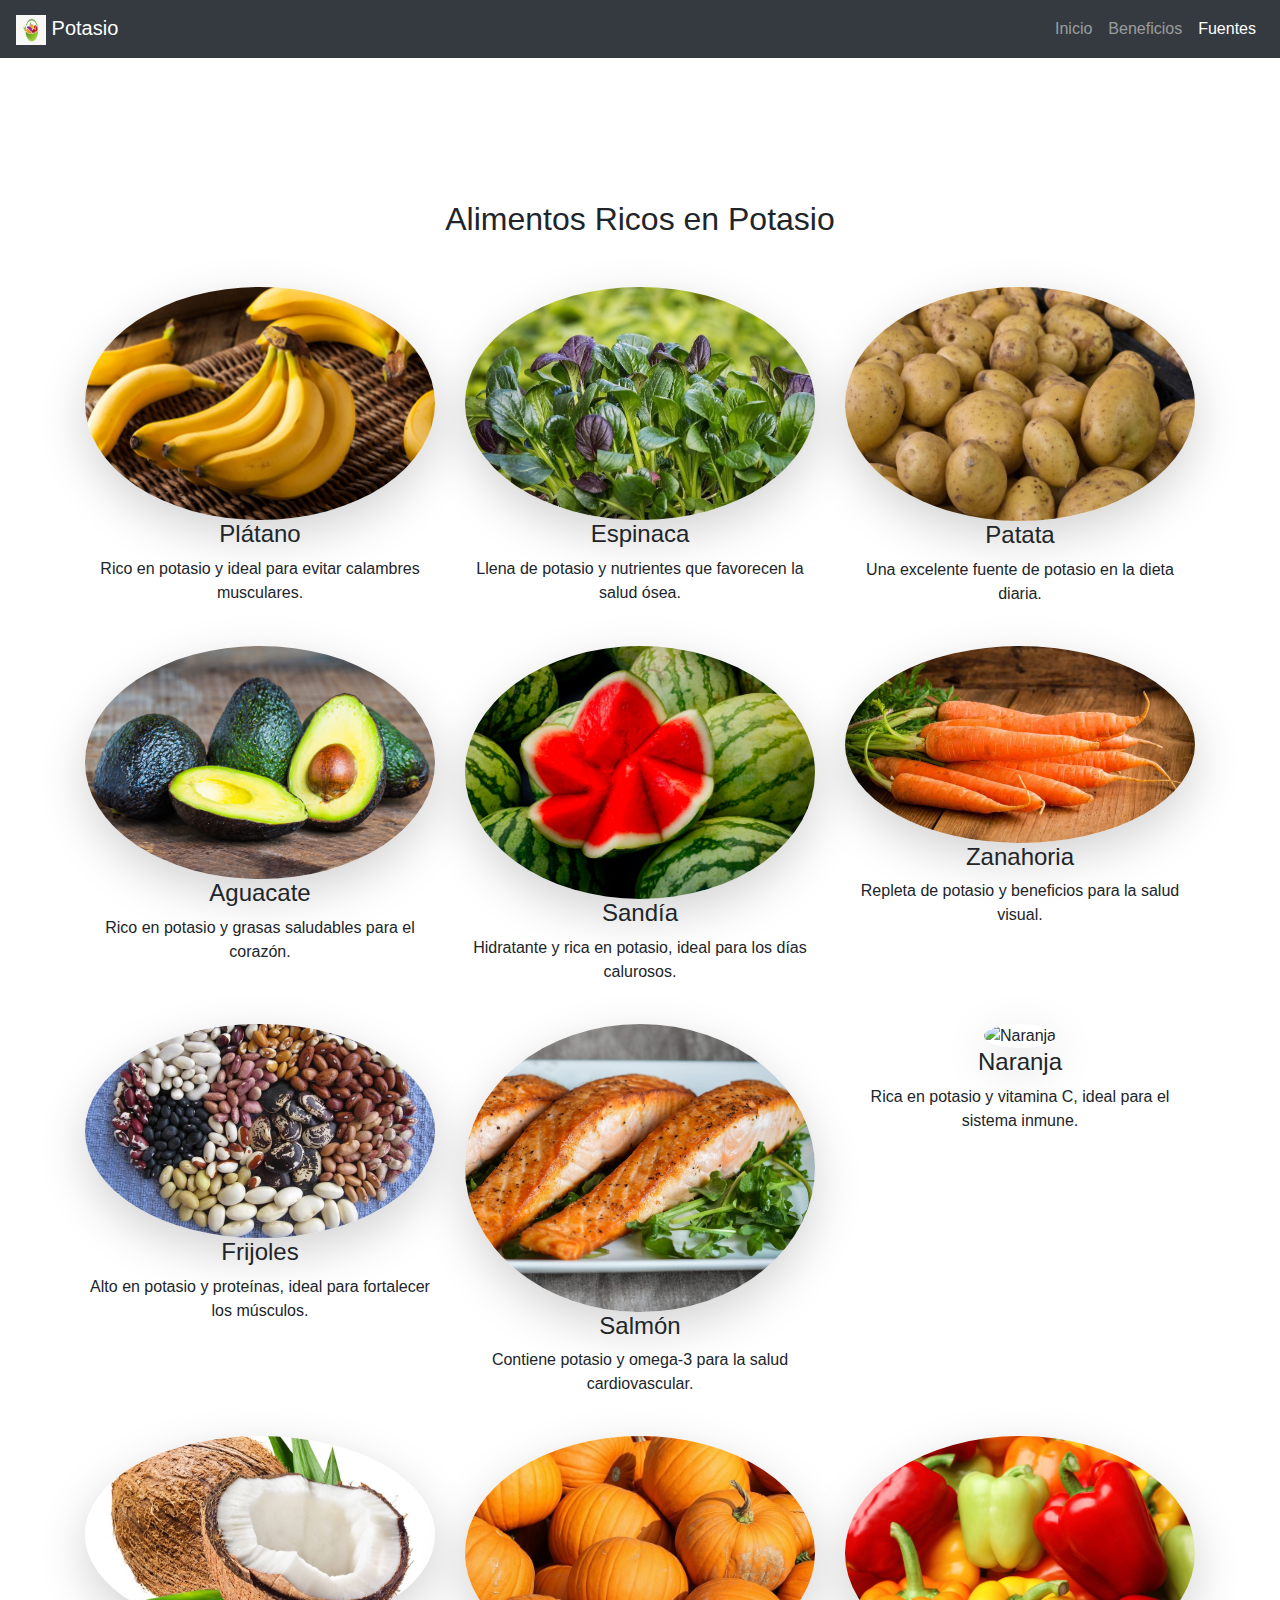
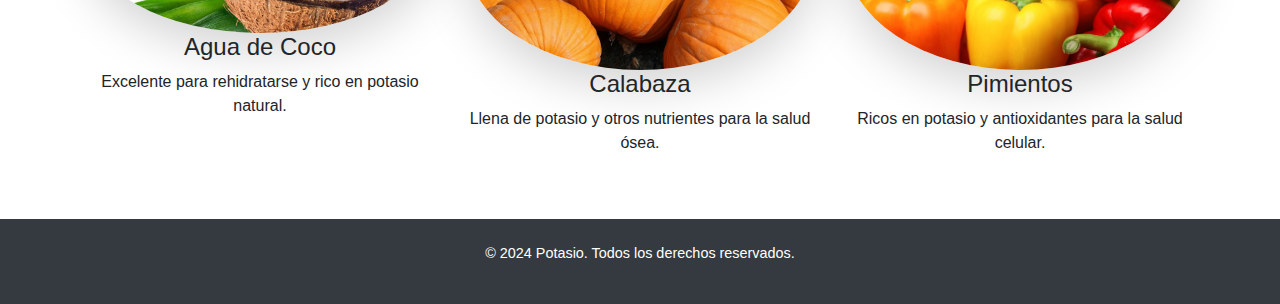
==== sources.html @ c4d91ea0 "Add files via upload" ====
<!DOCTYPE html>
<html lang="es">
<head>
    <meta charset="UTF-8">
    <meta name="viewport" content="width=device-width, initial-scale=1.0">
    <title>Fuentes de Potasio</title>
    <!-- Bootstrap CSS -->
    <link href="https://stackpath.bootstrapcdn.com/bootstrap/4.5.2/css/bootstrap.min.css" rel="stylesheet">
    <!-- CSS Personalizado -->
    <link rel="stylesheet" href="css/styles.css">
    <!-- Librería de Animaciones -->
    <link rel="stylesheet" href="https://cdnjs.cloudflare.com/ajax/libs/animate.css/4.1.1/animate.min.css">
</head>
<body>
    <!-- Barra de navegación -->
    <nav class="navbar navbar-expand-lg navbar-dark bg-dark sticky-top">
        <a class="navbar-brand" href="index.html">
            <img src="imagenes/logoPotasio.jpg" width="30" height="30" alt="Logo"> Potasio
        </a>
        <div class="collapse navbar-collapse" id="navbarNav">
            <ul class="navbar-nav ml-auto">
                <li class="nav-item">
                    <a class="nav-link" href="index.html">Inicio</a>
                </li>
                <li class="nav-item">
                    <a class="nav-link" href="benefits.html">Beneficios</a>
                </li>
                <li class="nav-item active">
                    <a class="nav-link" href="sources.html">Fuentes</a>
                </li>
            </ul>
        </div>
    </nav>

    <!-- Hero Section -->
    <section class="hero-sources text-center text-white d-flex align-items-center justify-content-center">
        <h1 class="display-3 animate__animated animate__zoomIn">Fuentes de Potasio</h1>
    </section>

    <!-- Sección de Fuentes de Potasio -->
    <section class="source-section container my-5">
        <h2 class="text-center mb-5 animate__animated animate__fadeInDown">Alimentos Ricos en Potasio</h2>
        
        <!-- Primera Fila de Imágenes -->
        <div class="row">
            <div class="col-md-4 text-center animate__animated animate__fadeInUp" data-animation-delay="0.2s">
                <img src="imagenes/platano.jpg" class="img-fluid rounded-circle shadow-lg" alt="Plátano">
                <h4>Plátano</h4>
                <p>Rico en potasio y ideal para evitar calambres musculares.</p>
            </div>
            <div class="col-md-4 text-center animate__animated animate__fadeInUp" data-animation-delay="0.4s">
                <img src="imagenes/espinaca.jpg" class="img-fluid rounded-circle shadow-lg" alt="Espinaca">
                <h4>Espinaca</h4>
                <p>Llena de potasio y nutrientes que favorecen la salud ósea.</p>
            </div>
            <div class="col-md-4 text-center animate__animated animate__fadeInUp" data-animation-delay="0.6s">
                <img src="imagenes/patata.jpg" class="img-fluid rounded-circle shadow-lg" alt="Patata">
                <h4>Patata</h4>
                <p>Una excelente fuente de potasio en la dieta diaria.</p>
            </div>
        </div>

        <!-- Segunda Fila de Imágenes -->
        <div class="row mt-4">
            <div class="col-md-4 text-center animate__animated animate__fadeInUp" data-animation-delay="0.8s">
                <img src="imagenes/Aguacate.jpg" class="img-fluid rounded-circle shadow-lg" alt="Aguacate">
                <h4>Aguacate</h4>
                <p>Rico en potasio y grasas saludables para el corazón.</p>
            </div>
            <div class="col-md-4 text-center animate__animated animate__fadeInUp" data-animation-delay="1.0s">
                <img src="imagenes/sandia.jpg" class="img-fluid rounded-circle shadow-lg" alt="Sandía">
                <h4>Sandía</h4>
                <p>Hidratante y rica en potasio, ideal para los días calurosos.</p>
            </div>
            <div class="col-md-4 text-center animate__animated animate__fadeInUp" data-animation-delay="1.2s">
                <img src="imagenes/zanahoria.jpg" class="img-fluid rounded-circle shadow-lg" alt="Zanahoria">
                <h4>Zanahoria</h4>
                <p>Repleta de potasio y beneficios para la salud visual.</p>
            </div>
        </div>

        <!-- Tercera Fila de Imágenes -->
        <div class="row mt-4">
            <div class="col-md-4 text-center animate__animated animate__fadeInUp" data-animation-delay="1.4s">
                <img src="imagenes/frijoles.jpg" class="img-fluid rounded-circle shadow-lg" alt="Frijoles">
                <h4>Frijoles</h4>
                <p>Alto en potasio y proteínas, ideal para fortalecer los músculos.</p>
            </div>
            <div class="col-md-4 text-center animate__animated animate__fadeInUp" data-animation-delay="1.6s">
                <img src="imagenes/salmon.jpg" class="img-fluid rounded-circle shadow-lg" alt="Salmón">
                <h4>Salmón</h4>
                <p>Contiene potasio y omega-3 para la salud cardiovascular.</p>
            </div>
            <div class="col-md-4 text-center animate__animated animate__fadeInUp" data-animation-delay="1.8s">
                <img src="imagenes/naranja.jpg.crdownload" class="img-fluid rounded-circle shadow-lg" alt="Naranja">
                <h4>Naranja</h4>
                <p>Rica en potasio y vitamina C, ideal para el sistema inmune.</p>
            </div>
        </div>

        <!-- Cuarta Fila de Imágenes -->
        <div class="row mt-4">
            <div class="col-md-4 text-center animate__animated animate__fadeInUp" data-animation-delay="2.0s">
                <img src="imagenes/coco.jpg" class="img-fluid rounded-circle shadow-lg" alt="Agua de Coco">
                <h4>Agua de Coco</h4>
                <p>Excelente para rehidratarse y rico en potasio natural.</p>
            </div>
            <div class="col-md-4 text-center animate__animated animate__fadeInUp" data-animation-delay="2.2s">
                <img src="imagenes/calabaza.jpg" class="img-fluid rounded-circle shadow-lg" alt="Calabaza">
                <h4>Calabaza</h4>
                <p>Llena de potasio y otros nutrientes para la salud ósea.</p>
            </div>
            <div class="col-md-4 text-center animate__animated animate__fadeInUp" data-animation-delay="2.4s">
                <img src="imagenes/pimiento.jpg" class="img-fluid rounded-circle shadow-lg" alt="Pimientos">
                <h4>Pimientos</h4>
                <p>Ricos en potasio y antioxidantes para la salud celular.</p>
            </div>
        </div>
    </section>

    <!-- Footer -->
    <footer class="footer-section bg-dark text-white text-center py-4">
        <p>&copy; 2024 Potasio. Todos los derechos reservados.</p>
    </footer>

    <!-- Bootstrap y scripts personalizados -->
    <script src="https://code.jquery.com/jquery-3.5.1.min.js"></script>
    <script src="https://stackpath.bootstrapcdn.com/bootstrap/4.5.2/js/bootstrap.bundle.min.js"></script>
    <script src="js/scripts.js"></script>
</body>
</html>
---- css/styles.css ----
/* Fondo e imágenes */
.hero-section {
    background-image: url('../img/hero-bg.jpg');
    background-size: cover;
    background-position: center;
    padding: 120px 0;
    position: relative;
}

/* Estilo de las secciones */
.info-section, .benefits-section {
    padding: 60px 0;
}

.info-section img, .benefits-section img {
    transition: transform 0.5s;
}

.info-section img:hover, .benefits-section img:hover {
    transform: scale(1.1);
}

/* Botón de animación */
.btn-primary {
    transition: background-color 0.3s, transform 0.3s;
}

.btn-primary:hover {
    background-color: #ff9900;
    transform: scale(1.05);
}

/* Estilo de los beneficios */
.benefits-section .col-md-4 img {
    transition: transform 0.3s;
}

.benefits-section .col-md-4 img:hover {
    transform: rotate(10deg);
}

/* Footer */
.footer-section {
    background: #333;
    color: white;
    font-size: 0.9rem;
}
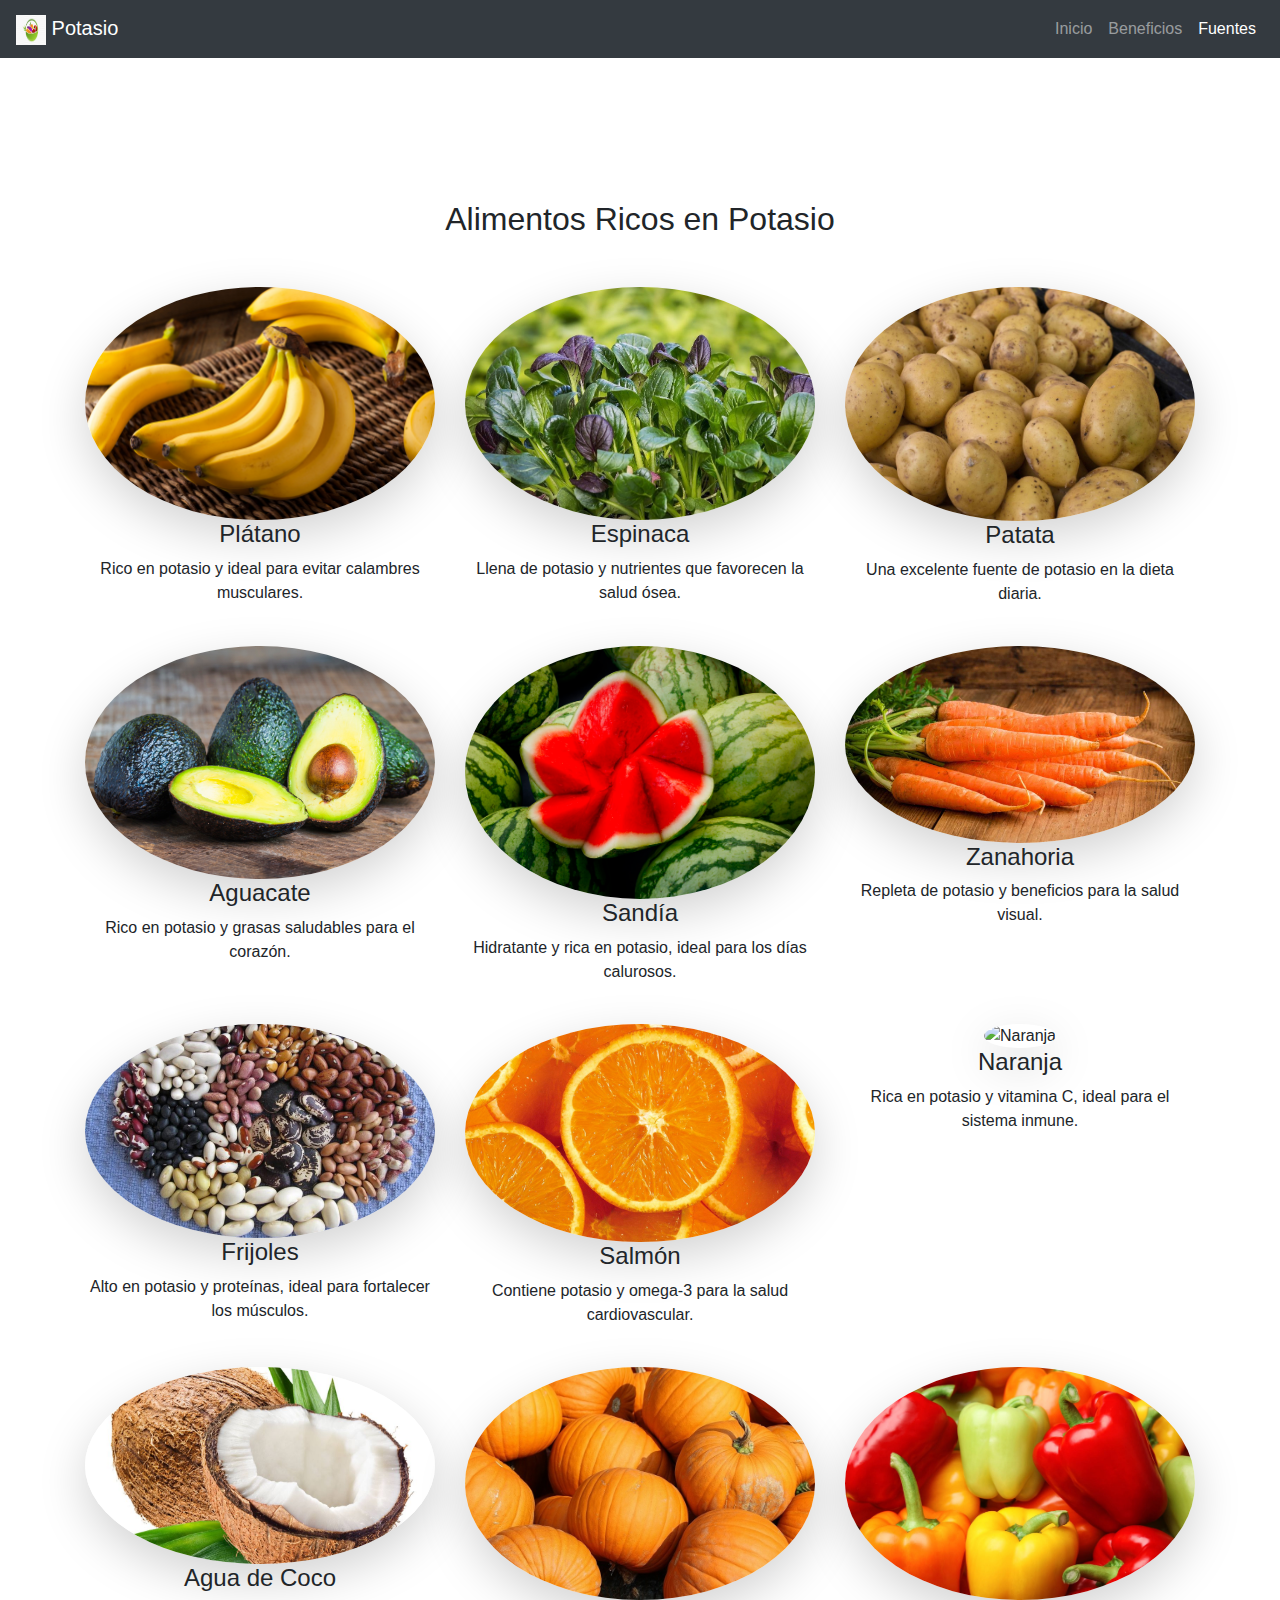
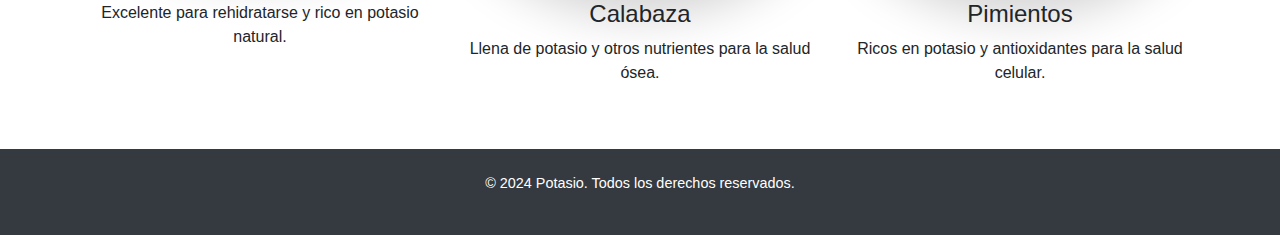
==== commit 070bad58: "Add files via upload" ====
--- a/sources.html
+++ b/sources.html
@@ -88,12 +88,12 @@
                 <p>Alto en potasio y proteínas, ideal para fortalecer los músculos.</p>
             </div>
             <div class="col-md-4 text-center animate__animated animate__fadeInUp" data-animation-delay="1.6s">
-                <img src="imagenes/salmon.jpg" class="img-fluid rounded-circle shadow-lg" alt="Salmón">
+                <img src="imagenes/naranja.jpg" class="img-fluid rounded-circle shadow-lg" alt="Salmón">
                 <h4>Salmón</h4>
                 <p>Contiene potasio y omega-3 para la salud cardiovascular.</p>
             </div>
             <div class="col-md-4 text-center animate__animated animate__fadeInUp" data-animation-delay="1.8s">
-                <img src="imagenes/naranja.jpg.crdownload" class="img-fluid rounded-circle shadow-lg" alt="Naranja">
+                <img src="imagenes/" class="img-fluid rounded-circle shadow-lg" alt="Naranja">
                 <h4>Naranja</h4>
                 <p>Rica en potasio y vitamina C, ideal para el sistema inmune.</p>
             </div>
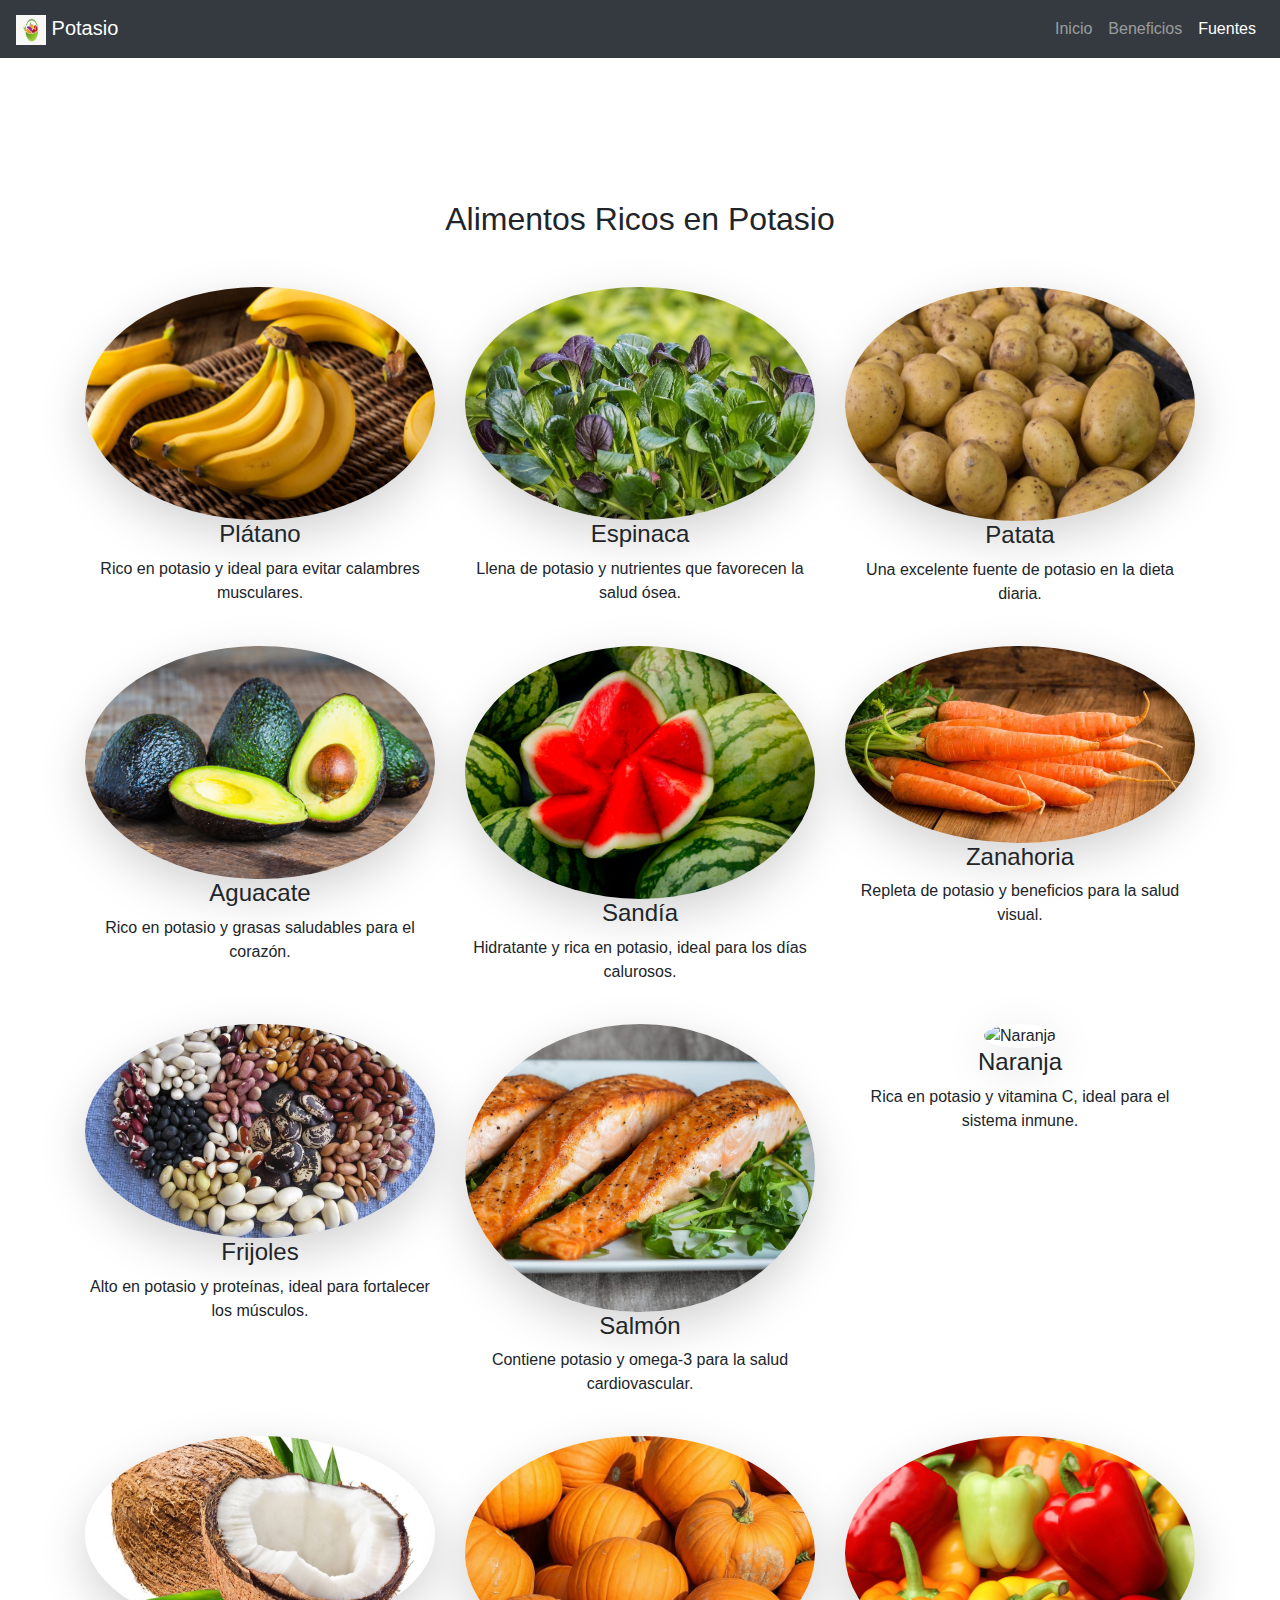
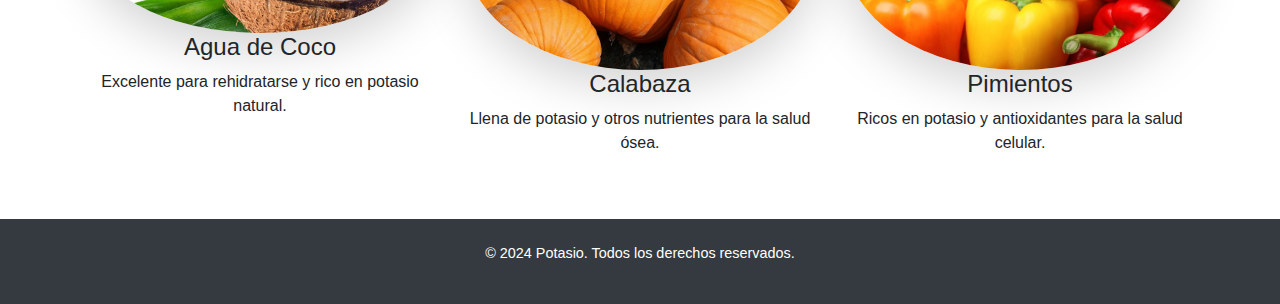
==== commit d63eefff: "Add files via upload" ====
--- a/sources.html
+++ b/sources.html
@@ -88,12 +88,12 @@
                 <p>Alto en potasio y proteínas, ideal para fortalecer los músculos.</p>
             </div>
             <div class="col-md-4 text-center animate__animated animate__fadeInUp" data-animation-delay="1.6s">
-                <img src="imagenes/naranja.jpg" class="img-fluid rounded-circle shadow-lg" alt="Salmón">
+                <img src="imagenes/salmon.jpg" class="img-fluid rounded-circle shadow-lg" alt="Salmón">
                 <h4>Salmón</h4>
                 <p>Contiene potasio y omega-3 para la salud cardiovascular.</p>
             </div>
             <div class="col-md-4 text-center animate__animated animate__fadeInUp" data-animation-delay="1.8s">
-                <img src="imagenes/" class="img-fluid rounded-circle shadow-lg" alt="Naranja">
+                <img src="imagenes/naranja.png" class="img-fluid rounded-circle shadow-lg" alt="Naranja">
                 <h4>Naranja</h4>
                 <p>Rica en potasio y vitamina C, ideal para el sistema inmune.</p>
             </div>
